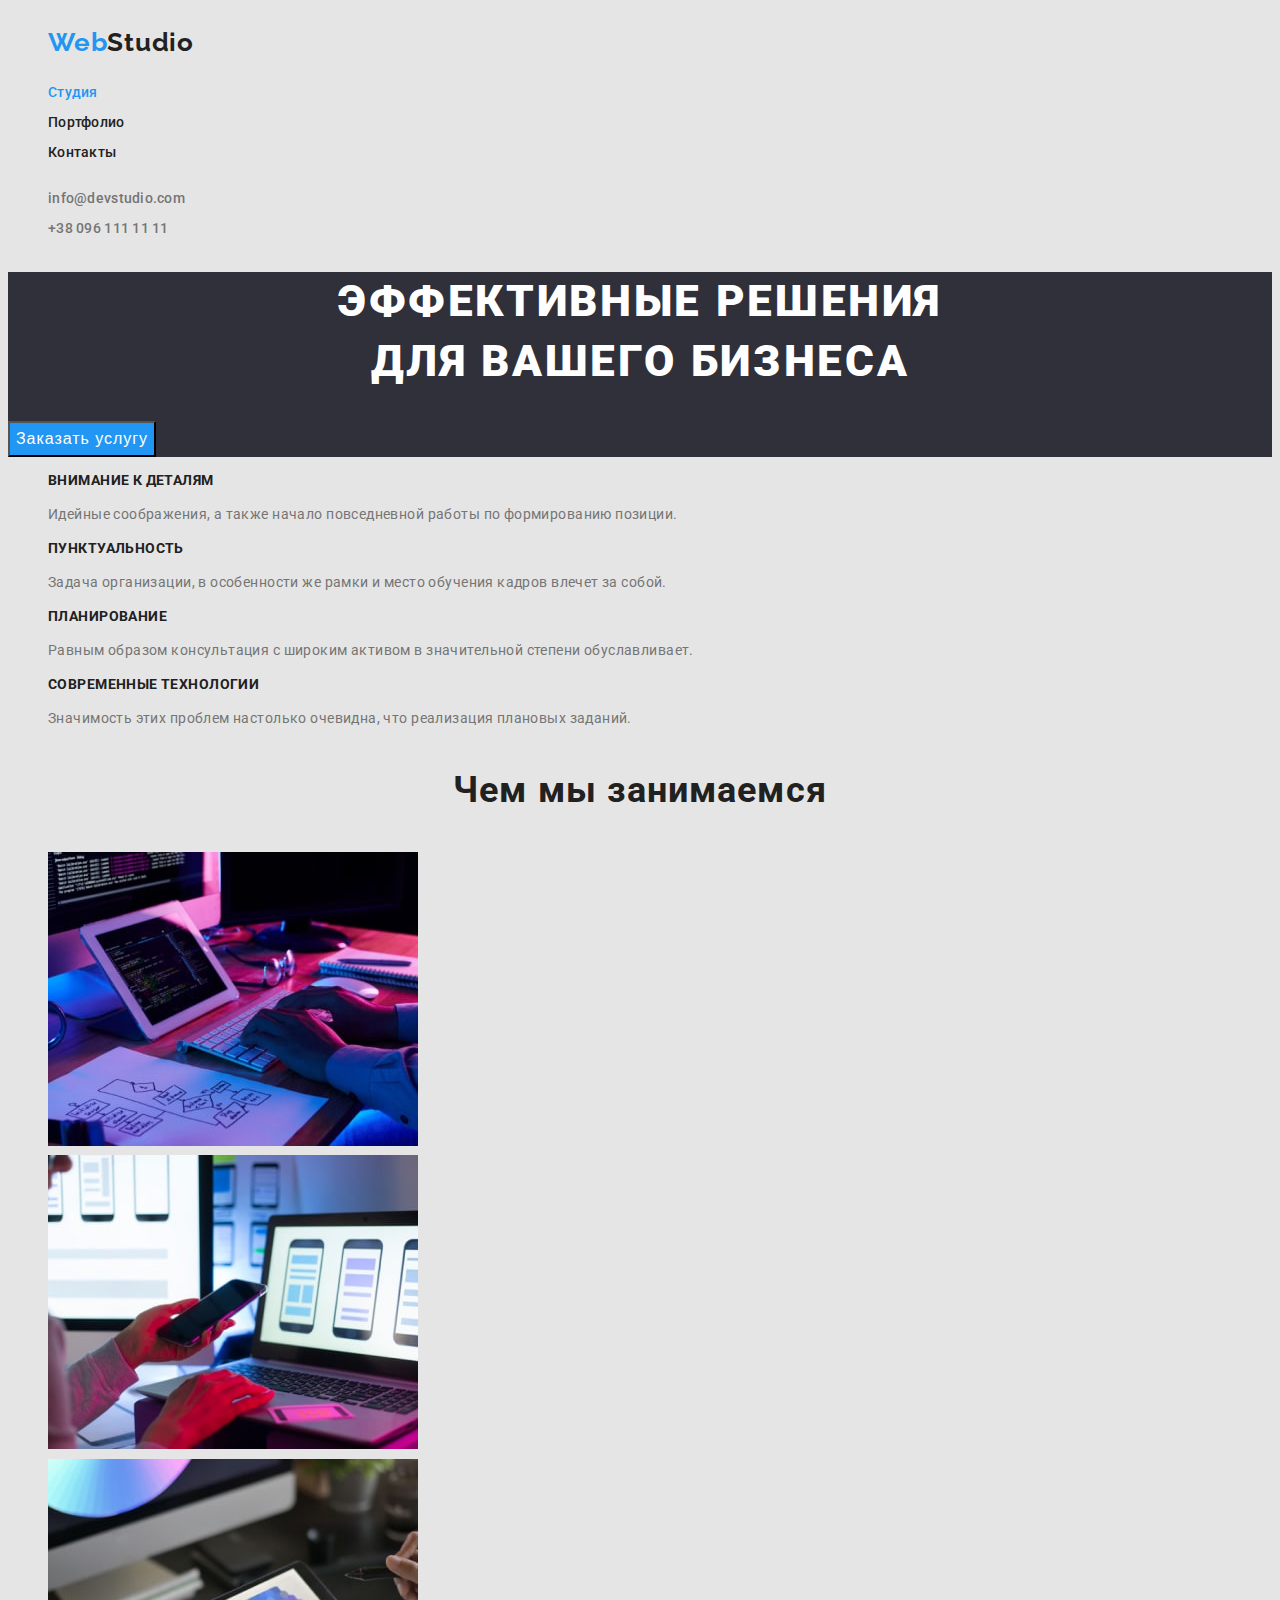
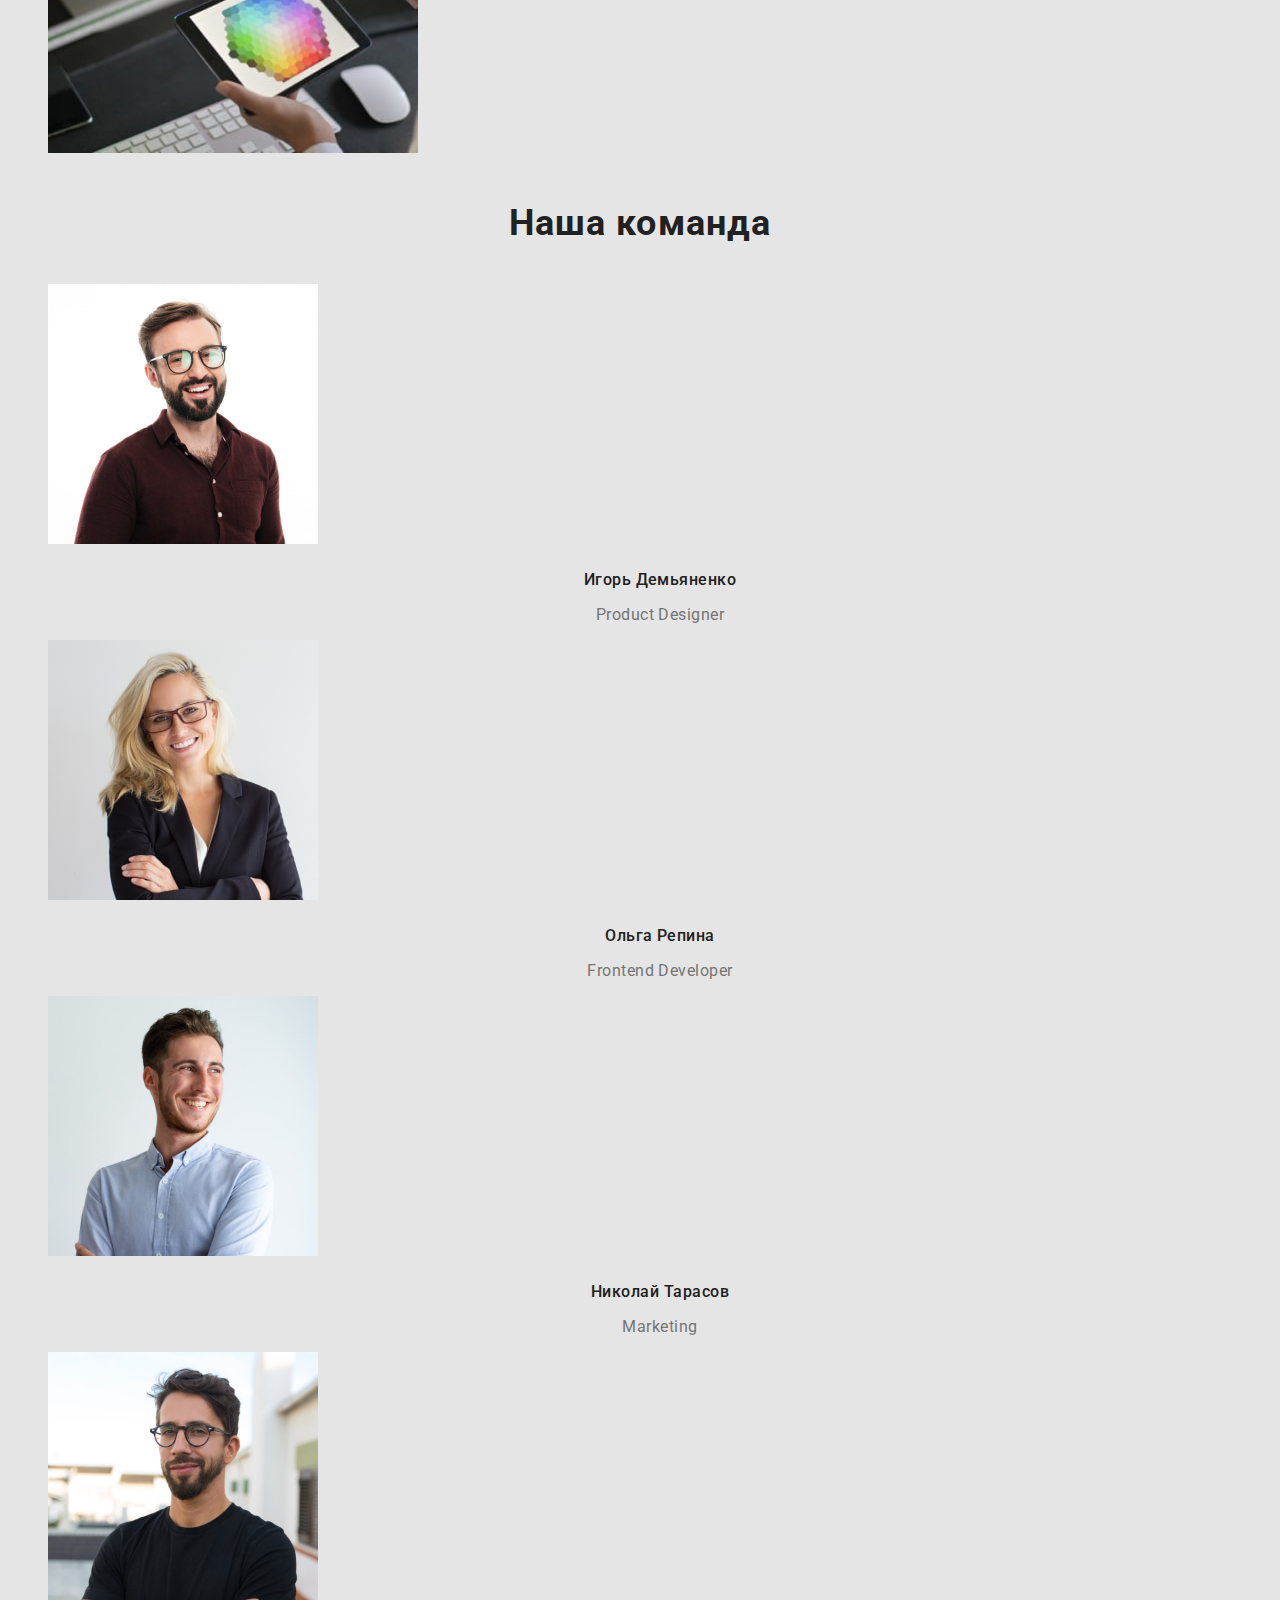
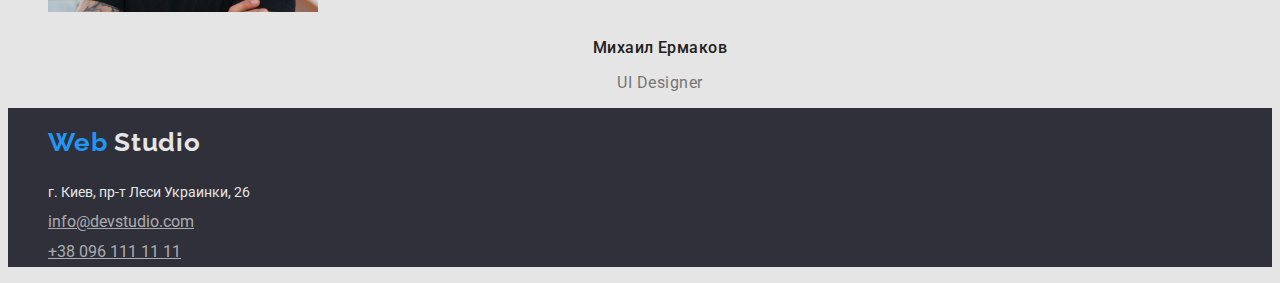
==== index.html @ e4aa6d8c "+ hw-2" ====
<!DOCTYPE html>
<html lang="ru">

<head>
    <meta charset="UTF-8">
    <meta http-equiv="X-UA-Compatible" content="IE=edge">
    <meta name="viewport" content="width=device-width, initial-scale=1.0">
    <title>Документи</title>
    <link rel="preconnect" href="https://fonts.googleapis.com">
    <link rel="preconnect" href="https://fonts.gstatic.com" crossorigin>
    <link
        href="https://fonts.googleapis.com/css2?family=Raleway:wght@700&family=Roboto:wght@400;500;700;900&display=swap"
        rel="stylesheet">
    <link rel="stylesheet" href="https://cdnjs.cloudflare.com/ajax/libs/modern-normalize/1.1.0/modern-normalize.min.css"
        integrity="sha512-wpPYUAdjBVSE4KJnH1VR1HeZfpl1ub8YT/NKx4PuQ5NmX2tKuGu6U/JRp5y+Y8XG2tV+wKQpNHVUX03MfMFn9Q=="
        crossorigin="anonymous" referrerpolicy="no-referrer" />
    <link rel="stylesheet" href="css/styles.css">
</head>

<body>
    <header class="header">
        <a href="./index.html" class="header-logo">
            <span class="accent">Web</span>Studio
        </a>
        <nav class="header-nav">
            <ul class="list list-header">
                <li> <a class="link link-header current" href="./index.html">Студия</a></li>
                <li> <a class="link link-header" href="./portfolio.html">Портфолио</a></li>
                <li> <a class="link link-header" href="">Контакты</a></li>
            </ul>
        </nav>
        <ul class="list list-contact">
            <li><a class="link link-contact-header" href="mailto:info@example.com">info@devstudio.com</a></li>
            <li><a class="link link-contact-header" href="tel:+380991111111">+38 096 111 11 11</a></li>
        </ul>
    </header>

    <main>
        <!--решения-->
        <section class="hero">

            <h1 class="title-hero">Эффективные решения <br>для вашего бизнеса</h1>
            <button class="title-btn" type="button">Заказать услугу</button>



        </section>

        <!--інфо-->
        <section class="info">
            <ul class="list list-info">
                <li>
                    <h3 class="title-info">Внимание к деталям</h3>
                    <p class="text-info"> Идейные соображения, а также начало повседневной работы по формированию
                        позиции.</p>
                </li>
                <li>
                    <h3 class="title-info">Пунктуальность</h3>
                    <p class="text-info">Задача организации, в особенности же рамки и место обучения кадров влечет за
                        собой.</p>
                </li>
                <li>
                    <h3 class="title-info">Планирование</h3>
                    <p class="text-info">Равным образом консультация с широким активом в значительной степени
                        обуславливает.</p>
                </li>
                <li>
                    <h3 class="title-info">Современные технологии</h3>
                    <p class="text-info">Значимость этих проблем настолько очевидна, что реализация плановых заданий.
                    </p>
                </li>
            </ul>
        </section>
        <!--чим займаються-->
        <section class="work">
            <h2 class="title-work">Чем мы занимаемся</h2>
            <ul class="list list-work">
                <li>
                    <img src="./images/1-min.jpg" alt="номер 1" width="370">
                </li>


                <li>
                    <img src="./images/2-min.jpg" alt="номер 2" width="370">
                </li>


                <li>
                    <img src="./images/3-min.jpg " alt="номер 3" width="370">
                </li>
            </ul>
        </section>
        <!--команда-->
        <section class="team">
            <h2 class="title-team">Наша команда</h2>
            <ul class="list list-team">
                <li>
                    <img src="./images/Igor-min.jpg" alt="Игорь" width="270">
                    <h3 class="title-pre-team">Игорь Демьяненко</h3>
                    <p class="text-team">Product Designer</p>
                </li>
                <li>
                    <img src="./images/Ola-min.jpg" alt="Ольга" width="270">
                    <h3 class="title-pre-team">Ольга Репина</h3>
                    <p class="text-team">Frontend Developer</p>
                </li>
                <li>
                    <img src="./images/Nikolay-min.jpg" alt="Николай" width="270">
                    <h3 class="title-pre-team">Николай Тарасов</h3>
                    <p class="text-team">Marketing</p>
                </li>
                <li>
                    <img src="./images/Myhaylo-min.jpg" alt="Михаил" width="270">
                    <h3 class="title-pre-team">Михаил Ермаков</h3>
                    <p class="text-team">UI Designer</p>
                </li>
            </ul>

        </section>
    </main>
    <footer class="footer">
        <a href="./index.html" class="header-logo">
            <span class="accent-text">Web</span>
            <span class="accent-footer">Studio</span>
        </a>
        <address>
            <ul class="list list-address">
                <li><a class="link-address" href="https://goo.gl/maps/5wdSebTPjXSbWdhW7">г. Киев, пр-т Леси Украинки,
                        26</a>
                </li>
                <li><a class="link link-contact" href="mailto:info@example.com">info@devstudio.com</a></li>
                <li><a class="link link-contact" href="tel:+380991111111">+38 096 111 11 11</a></li>
            </ul>
        </address>

    </footer>


</body>

</html>
---- css/styles.css ----
:root {
  --primary-text-color: #757575;
  --title-text-color: #212121;
  --accent-text-color: #2196f3;
  --primary-fon-color: #e5e5e5;
}
body {
  background-color: var(--primary-fon-color);
  color: var(--primary-text-color);

  font-family: Roboto, sans-serif;
  font-size: 16px;
  line-height: 1.87em;
}

/*------------HEADER------------------*/
.visually-hidden {
  position: absolute;
  clip: rect(0 0 0 0);
  width: 1px;
  height: 1px;
  margin: -1px;
  border: 0;
  padding: 0;
  overflow: hidden;
}

.header-logo {
  color: var(--title-text-color);
  font-family: Raleway;
  font-weight: 700;
  font-size: 26px;
  line-height: 1.15;
  letter-spacing: 0.03em;
  text-decoration: none;
}
.accent {
  color: var(--accent-text-color);
}
.link-header {
  color: var(--title-text-color);
  font-weight: 500;
  font-size: 14px;
  line-height: 1.14;
  letter-spacing: 0.02em;
  text-decoration: none;
}
.current{
  color: var(--accent-text-color);
}
.link-header:hover,
:focus {
  color: #2196f3;
}
.link-contact-header {
    color: rgba(117, 117, 117, 1);
    font-weight: 500;
    font-size: 14px;
    line-height: 1.14;
    letter-spacing: 0.02em;
    text-decoration: none;
  }
.link-contact-header:hover,
:focus {
  color: #2196f3;
  text-decoration: none;
}
.link {
  list-style: none;
}
.list {
  list-style: none;
}
/*------------main-------------*/
.btn {
  font-weight: 500;
  font-size: 16px;
  line-height: 1.6;
  cursor: pointer;
  text-align: center;
  letter-spacing: 0.03em;
}
.btn:hover,
:focus {
  color: var(--accent-text-color);
}

.title-foto {
  color: var(--title-text-color);
  font-weight: 700;
  font-size: 18px;
  line-height: 2;
}
/*---------------------FOOTER----------------------*/
.accent-text {
  color: var(--accent-text-color);
  font-family: Raleway;
  font-weight: 700;
  font-size: 26px;
  line-height: 1.15;
  text-decoration: none;
}
.header-logo {
  display: inline-block;
  margin-top: 20px;
  margin-left: 40px;
}
.accent-footer {
  color: var(--primary-fon-color);
}
.link-address {
  color:var(--primary-fon-color);
  font-family: Roboto, sans-serif;
  font-weight: 400;
  font-size: 14px;
  line-height: 1.71;
  font-style: normal;
  text-decoration: none;
}
.link-contact {
  font-family: Roboto, sans-serif;
  font-style: normal;
  color:  rgba(255, 255, 255, 0.6);
}
.footer {
  background-color: rgba(47, 48, 58, 1);
;
}

/*------------------HERO----------------*/
.hero {
  background: #2f303a;
}
.title-hero {
  color: #ffffff;
  font-weight: 900;
  font-size: 44px;
  line-height: 1.36;
  text-align: center;
  letter-spacing: 0.06em;
  text-transform: uppercase;
}
.title-btn {
  background-color: var(--accent-text-color);
  color: #ffffff;
  font-size: 16px;
  line-height: 1.87;
  align-items: center;
  text-align: center;
  letter-spacing: 0.06em;
  
}
/*---------------INFO----------------*/
.title-info {
  font-weight: bold;
  font-size: 14px;
  line-height: 1.14;
  letter-spacing: 0.03em;
  text-transform: uppercase;
  color: #212121;
}
.text-info {
  font-style: normal;
  font-weight: normal;
  font-size: 14px;
  line-height: 1.71;
  letter-spacing: 0.03em;
}
/*----------WORK----------------*/
.title-work {
  font-style: normal;
  font-weight: bold;
  font-size: 36px;
  line-height: 1.7;
  text-align: center;
  letter-spacing: 0.03em;
  color: #212121;
}
/*------------------TEAM-------------*/
.title-team {
  font-style: normal;
  font-weight: bold;
  font-size: 36px;
  line-height: 1.7;
  text-align: center;
  letter-spacing: 0.03em;
  color: #212121;
}
.title-pre-team {
  font-style: normal;
  font-weight: 500;
  font-size: 16px;
  line-height: 1.19;
  text-align: center;
  letter-spacing: 0.03em;
  color: #212121;
}
.text-team {
  font-style: normal;
  font-weight: normal;
  font-size: 16px;
  line-height: 1.19;
  text-align: center;
  letter-spacing: 0.03em;
}
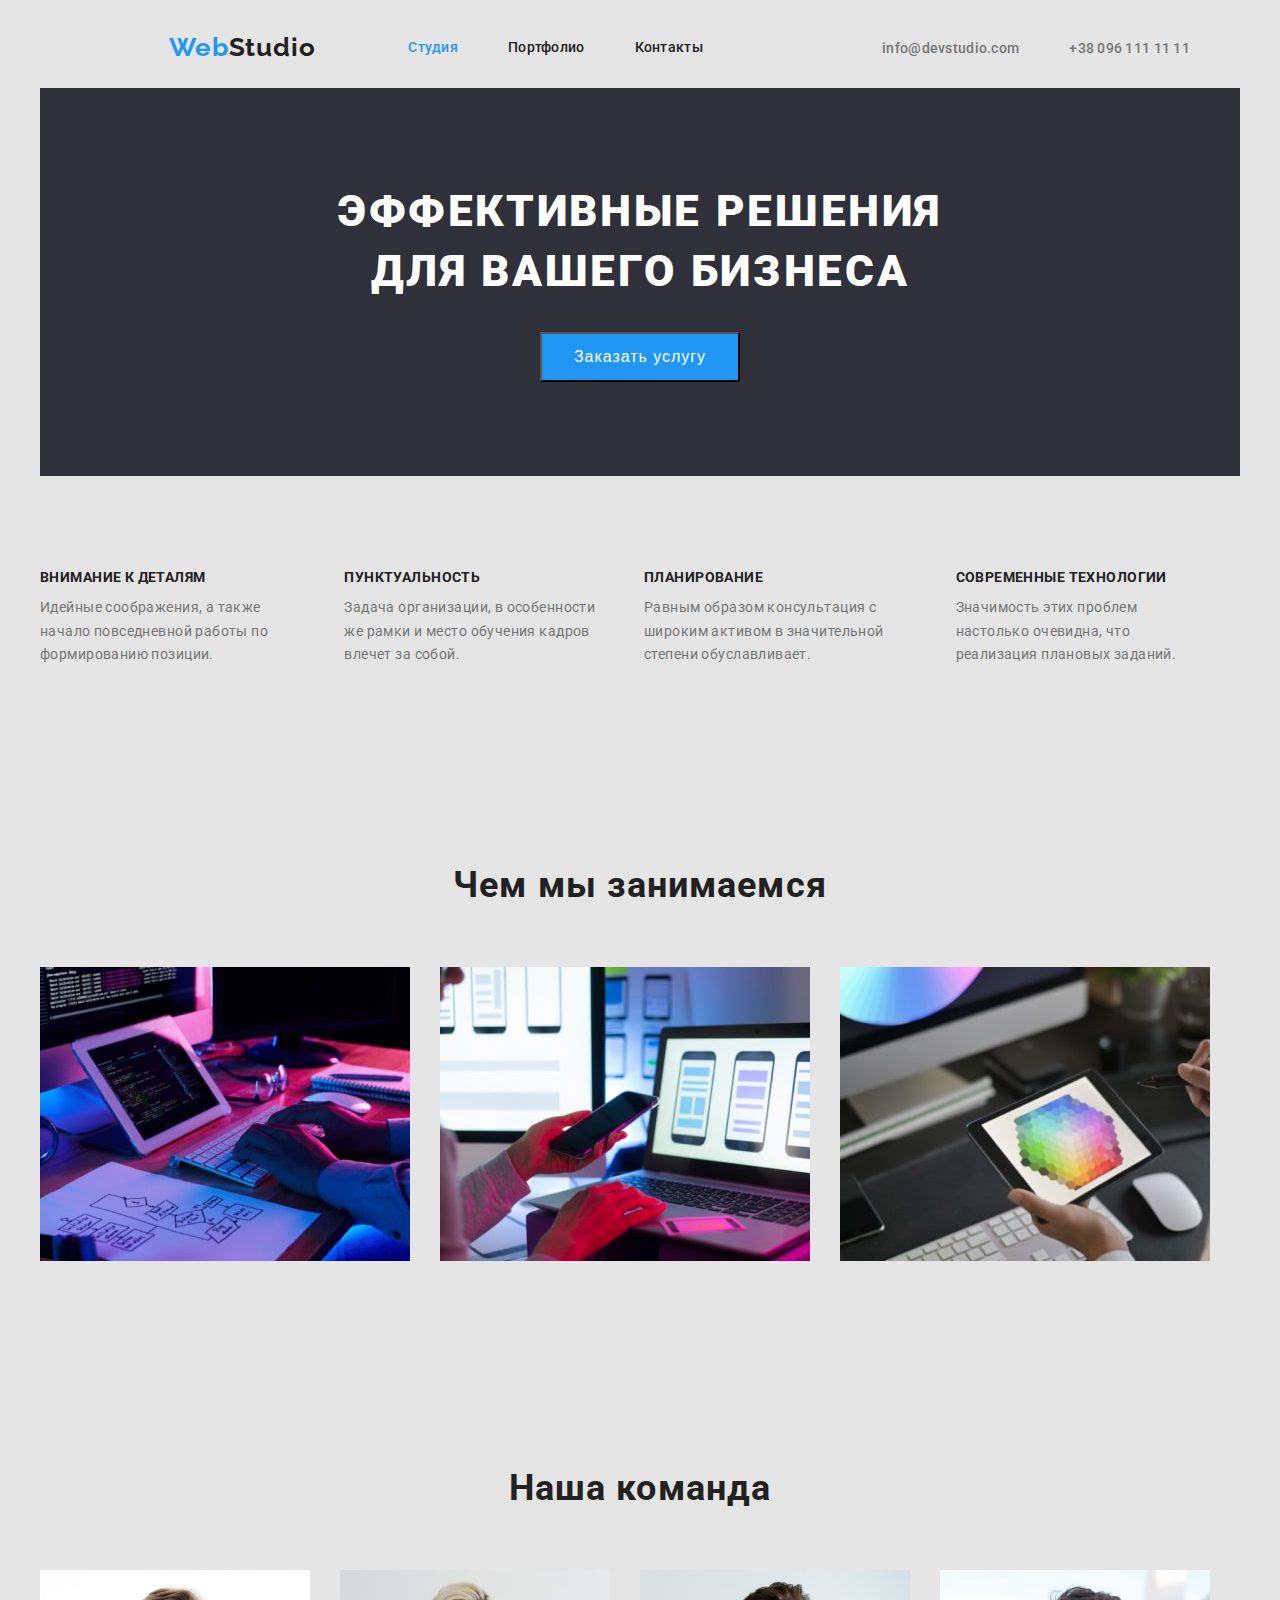
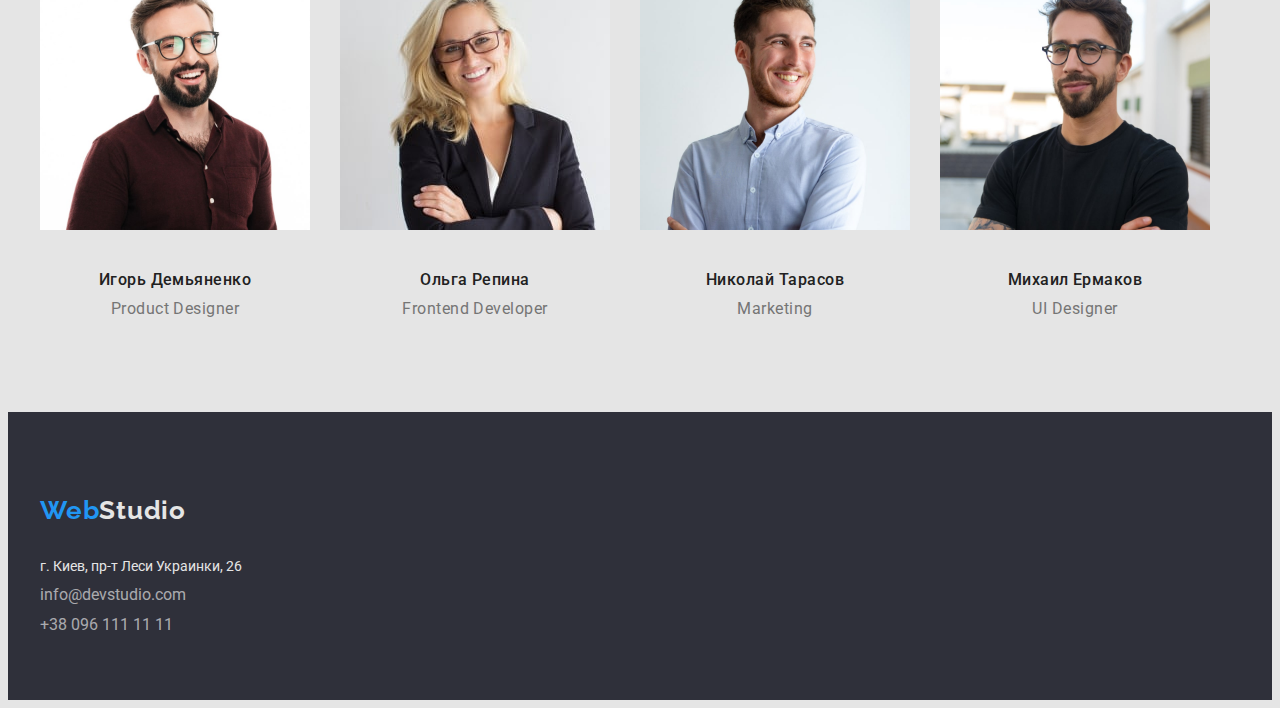
==== commit 2f9876fc: "+index css flex" ====
--- a/index.html
+++ b/index.html
@@ -11,14 +11,14 @@
     <link
         href="https://fonts.googleapis.com/css2?family=Raleway:wght@700&family=Roboto:wght@400;500;700;900&display=swap"
         rel="stylesheet">
-    <link rel="stylesheet" href="https://cdnjs.cloudflare.com/ajax/libs/modern-normalize/1.1.0/modern-normalize.min.css"
-        integrity="sha512-wpPYUAdjBVSE4KJnH1VR1HeZfpl1ub8YT/NKx4PuQ5NmX2tKuGu6U/JRp5y+Y8XG2tV+wKQpNHVUX03MfMFn9Q=="
-        crossorigin="anonymous" referrerpolicy="no-referrer" />
-    <link rel="stylesheet" href="css/styles.css">
+        <link rel="stylesheet" href="https://cdnjs.cloudflare.com/ajax/libs/modern-normalize/1.1.0/modern-normalize.min.css" integrity="sha512-wpPYUAdjBVSE4KJnH1VR1HeZfpl1ub8YT/NKx4PuQ5NmX2tKuGu6U/JRp5y+Y8XG2tV+wKQpNHVUX03MfMFn9Q==" crossorigin="anonymous" referrerpolicy="no-referrer" />
+    <link rel="stylesheet" href="./css/styles.css">
 </head>
 
 <body>
+    
     <header class="header">
+        <div class="container nav-header">
         <a href="./index.html" class="header-logo">
             <span class="accent">Web</span>Studio
         </a>
@@ -33,10 +33,13 @@
             <li><a class="link link-contact-header" href="mailto:info@example.com">info@devstudio.com</a></li>
             <li><a class="link link-contact-header" href="tel:+380991111111">+38 096 111 11 11</a></li>
         </ul>
+    </div>
     </header>
 
-    <main>
+    <main> 
         <!--решения-->
+        <div class="container hero-container">
+        
         <section class="hero">
 
             <h1 class="title-hero">Эффективные решения <br>для вашего бизнеса</h1>
@@ -45,71 +48,77 @@
 
 
         </section>
+</div>
+        <!--інфо-->
+        <div class="container container-info">
+        <section class="info">
 
-        <!--інфо-->
-        <section class="info">
             <ul class="list list-info">
-                <li>
+                <li class="item-info">
                     <h3 class="title-info">Внимание к деталям</h3>
                     <p class="text-info"> Идейные соображения, а также начало повседневной работы по формированию
                         позиции.</p>
                 </li>
-                <li>
+                <li class="item-info">
                     <h3 class="title-info">Пунктуальность</h3>
                     <p class="text-info">Задача организации, в особенности же рамки и место обучения кадров влечет за
                         собой.</p>
                 </li>
-                <li>
+                <li class="item-info">
                     <h3 class="title-info">Планирование</h3>
                     <p class="text-info">Равным образом консультация с широким активом в значительной степени
                         обуславливает.</p>
                 </li>
-                <li>
+                <li class="item-info">
                     <h3 class="title-info">Современные технологии</h3>
                     <p class="text-info">Значимость этих проблем настолько очевидна, что реализация плановых заданий.
                     </p>
                 </li>
             </ul>
         </section>
+    </div>
         <!--чим займаються-->
+        <div class="container container-work">
         <section class="work">
             <h2 class="title-work">Чем мы занимаемся</h2>
             <ul class="list list-work">
-                <li>
+                <li class="item-work">
                     <img src="./images/1-min.jpg" alt="номер 1" width="370">
                 </li>
 
 
-                <li>
+                <li class="item-work">
                     <img src="./images/2-min.jpg" alt="номер 2" width="370">
                 </li>
 
 
-                <li>
+                <li class="item-work">
                     <img src="./images/3-min.jpg " alt="номер 3" width="370">
                 </li>
             </ul>
         </section>
-        <!--команда-->
+    </div>
+    <!--команда-->
+        <div class="container container-team">
         <section class="team">
             <h2 class="title-team">Наша команда</h2>
             <ul class="list list-team">
-                <li>
+                <li class="item-team">
                     <img src="./images/Igor-min.jpg" alt="Игорь" width="270">
                     <h3 class="title-pre-team">Игорь Демьяненко</h3>
                     <p class="text-team">Product Designer</p>
                 </li>
-                <li>
+                <li class="item-team">
                     <img src="./images/Ola-min.jpg" alt="Ольга" width="270">
                     <h3 class="title-pre-team">Ольга Репина</h3>
                     <p class="text-team">Frontend Developer</p>
                 </li>
-                <li>
+                <li class="item-team">
                     <img src="./images/Nikolay-min.jpg" alt="Николай" width="270">
                     <h3 class="title-pre-team">Николай Тарасов</h3>
                     <p class="text-team">Marketing</p>
                 </li>
-                <li>
+                <li class="item-team">
                     <img src="./images/Myhaylo-min.jpg" alt="Михаил" width="270">
                     <h3 class="title-pre-team">Михаил Ермаков</h3>
                     <p class="text-team">UI Designer</p>
@@ -117,22 +126,23 @@
             </ul>
 
         </section>
+    </div>
+    
     </main>
     <footer class="footer">
+        <div class="container footer-container">
         <a href="./index.html" class="header-logo">
-            <span class="accent-text">Web</span>
-            <span class="accent-footer">Studio</span>
+            <span class="accent-text">Web</span><span class="accent-footer">Studio</span>
         </a>
         <address>
             <ul class="list list-address">
                 <li><a class="link-address" href="https://goo.gl/maps/5wdSebTPjXSbWdhW7">г. Киев, пр-т Леси Украинки,
-                        26</a>
-                </li>
+                        26</a> </li>
                 <li><a class="link link-contact" href="mailto:info@example.com">info@devstudio.com</a></li>
                 <li><a class="link link-contact" href="tel:+380991111111">+38 096 111 11 11</a></li>
             </ul>
         </address>
-
+</div>
     </footer>
 
 
--- a/css/styles.css
+++ b/css/styles.css
@@ -12,7 +12,28 @@
   font-size: 16px;
   line-height: 1.87em;
 }
-
+p,
+h1,
+h2,
+h3,
+h4,
+h5,
+h6{
+  margin:0;
+}
+ul{
+  margin: 0;
+  padding: 0;
+}
+button{
+  cursor: pointer;
+}
+.container {
+  margin-left: auto;
+  margin-right: auto;
+  width: 1200px;
+
+}
 /*------------HEADER------------------*/
 .visually-hidden {
   position: absolute;
@@ -24,7 +45,6 @@
   padding: 0;
   overflow: hidden;
 }
-
 .header-logo {
   color: var(--title-text-color);
   font-family: Raleway;
@@ -33,24 +53,46 @@
   line-height: 1.15;
   letter-spacing: 0.03em;
   text-decoration: none;
+  display: block;
+
+  margin-top: 24px;
+  margin-bottom: 25px;
+  margin-left: auto;
+  
+
 }
 .accent {
   color: var(--accent-text-color);
 }
+.list-header{
+  display:flex;
+  margin-left:  93px;;
+}
+.list-header .link-header:not(last-child){
+    margin-right: 50px;
+}
+
+
 .link-header {
+  display:block;
+  padding-top: 32px; ;
+  padding-bottom: 32px;
+
   color: var(--title-text-color);
   font-weight: 500;
   font-size: 14px;
   line-height: 1.14;
   letter-spacing: 0.02em;
   text-decoration: none;
-}
-.current{
-  color: var(--accent-text-color);
-}
+  
+}
+
 .link-header:hover,
 :focus {
   color: #2196f3;
+}
+.current{
+  color: var(--accent-text-color);
 }
 .link-contact-header {
     color: rgba(117, 117, 117, 1);
@@ -65,8 +107,20 @@
   color: #2196f3;
   text-decoration: none;
 }
+.nav-header{
+  display:flex;
+  align-items: center;
+}
+.list-contact{
+  display:flex;
+  margin-left: auto;
+}
+.link-contact-header:not(last-child){
+  margin-right: 50px;
+}
 .link {
   list-style: none;
+  text-decoration: none;
 }
 .list {
   list-style: none;
@@ -92,6 +146,12 @@
   line-height: 2;
 }
 /*---------------------FOOTER----------------------*/
+
+.footer-container
+{
+  padding-top: 60px;
+  padding-bottom: 60px;
+}
 .accent-text {
   color: var(--accent-text-color);
   font-family: Raleway;
@@ -100,11 +160,7 @@
   line-height: 1.15;
   text-decoration: none;
 }
-.header-logo {
-  display: inline-block;
-  margin-top: 20px;
-  margin-left: 40px;
-}
+
 .accent-footer {
   color: var(--primary-fon-color);
 }
@@ -128,13 +184,21 @@
 }
 
 /*------------------HERO----------------*/
-.hero {
-  background: #2f303a;
+
+.hero-container{
+  padding-top: 94px;
+  padding-bottom: 94px;
+  background-color: #2F303A
+}
+.title-hero {
+  display: block;
+  margin-top:auto;
+  
 }
 .title-hero {
   color: #ffffff;
-  font-weight: 900;
-  font-size: 44px;
+font-weight: 900;
+font-size: 44px;
   line-height: 1.36;
   text-align: center;
   letter-spacing: 0.06em;
@@ -145,12 +209,33 @@
   color: #ffffff;
   font-size: 16px;
   line-height: 1.87;
-  align-items: center;
-  text-align: center;
   letter-spacing: 0.06em;
   
 }
+.title-btn{
+  display:block;
+  margin: auto;
+  margin-top: 30px;
+  width: 200px;
+  height: 50px;
+  
+
+
+}
 /*---------------INFO----------------*/
+.container-info{
+  padding-top: 94px;
+  padding-bottom: 94px;
+}
+.list-info{
+  display:flex;
+}
+.list-info .item-info:not(last-child) {
+  padding-right: 30px;
+}
+.title-info{
+  padding-bottom: 10px;
+}
 .title-info {
   font-weight: bold;
   font-size: 14px;
@@ -167,6 +252,20 @@
   letter-spacing: 0.03em;
 }
 /*----------WORK----------------*/
+.title-work{
+  margin-bottom: 50px;
+}
+.container-work{
+  padding-top: 94px;
+  padding-bottom: 94px;
+
+}
+.list-work{
+  display: flex;
+}
+.item-work:not(last-child){
+  padding-right: 30px;
+}
 .title-work {
   font-style: normal;
   font-weight: bold;
@@ -177,6 +276,19 @@
   color: #212121;
 }
 /*------------------TEAM-------------*/
+.title-team{
+  margin-bottom:50px;
+}
+.container-team{
+  padding-top: 94px;
+  padding-bottom: 94px;
+}
+.list-team{
+  display: flex;
+}
+.item-team{
+  padding-right: 30px;
+}
 .title-team {
   font-style: normal;
   font-weight: bold;
@@ -194,6 +306,8 @@
   text-align: center;
   letter-spacing: 0.03em;
   color: #212121;
+
+  margin-top: 30px;
 }
 .text-team {
   font-style: normal;
@@ -202,4 +316,6 @@
   line-height: 1.19;
   text-align: center;
   letter-spacing: 0.03em;
-}
+
+margin-top: 10px;
+}
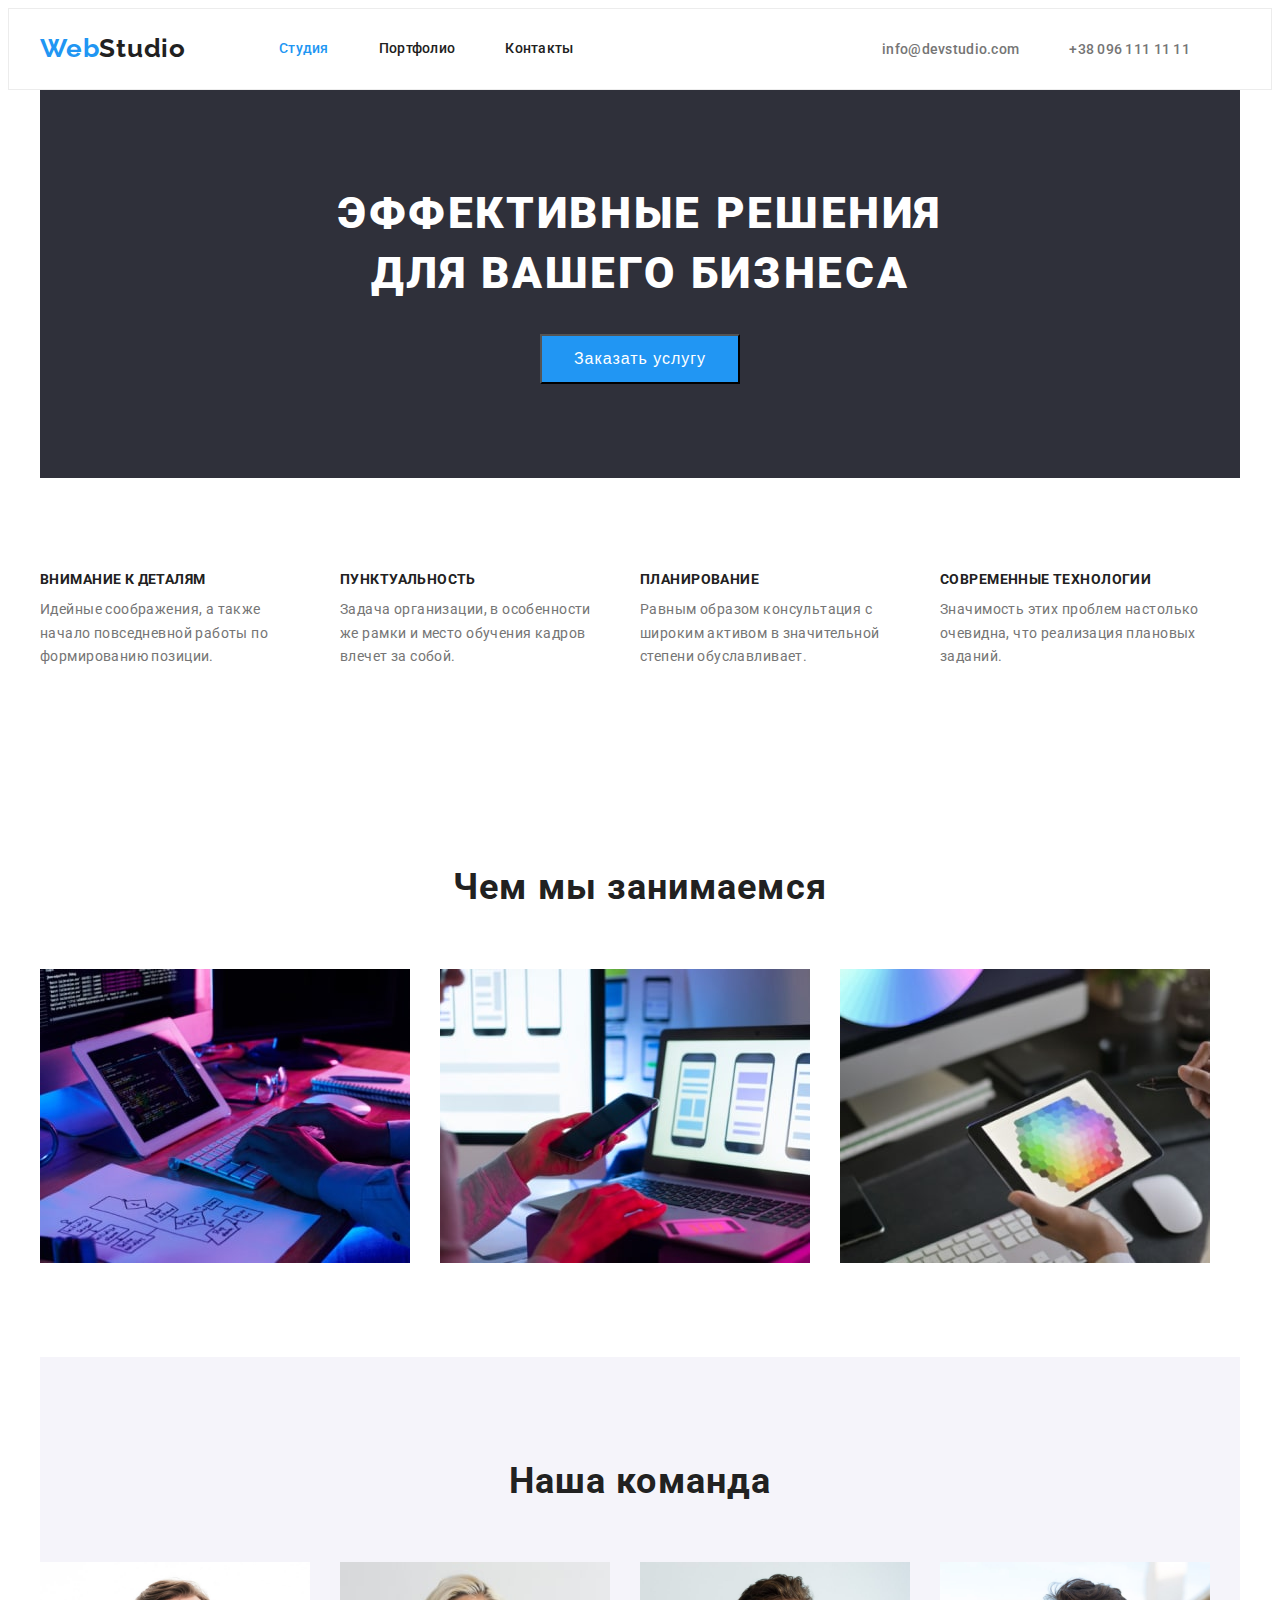
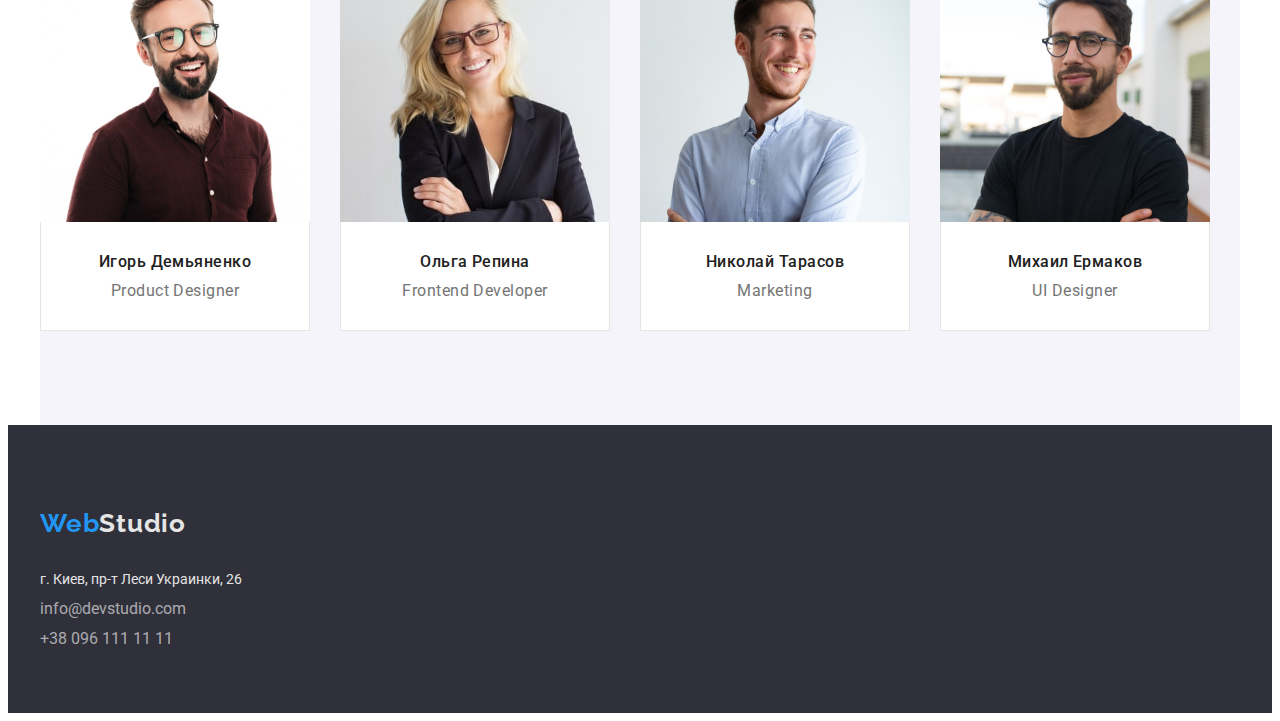
==== commit ab695406: "+main portfolio" ====
--- a/index.html
+++ b/index.html
@@ -11,138 +11,143 @@
     <link
         href="https://fonts.googleapis.com/css2?family=Raleway:wght@700&family=Roboto:wght@400;500;700;900&display=swap"
         rel="stylesheet">
-        <link rel="stylesheet" href="https://cdnjs.cloudflare.com/ajax/libs/modern-normalize/1.1.0/modern-normalize.min.css" integrity="sha512-wpPYUAdjBVSE4KJnH1VR1HeZfpl1ub8YT/NKx4PuQ5NmX2tKuGu6U/JRp5y+Y8XG2tV+wKQpNHVUX03MfMFn9Q==" crossorigin="anonymous" referrerpolicy="no-referrer" />
+    <link rel="stylesheet" href="https://cdnjs.cloudflare.com/ajax/libs/modern-normalize/1.1.0/modern-normalize.min.css"
+        integrity="sha512-wpPYUAdjBVSE4KJnH1VR1HeZfpl1ub8YT/NKx4PuQ5NmX2tKuGu6U/JRp5y+Y8XG2tV+wKQpNHVUX03MfMFn9Q=="
+        crossorigin="anonymous" referrerpolicy="no-referrer" />
     <link rel="stylesheet" href="./css/styles.css">
 </head>
 
 <body>
-    
+
     <header class="header">
         <div class="container nav-header">
-        <a href="./index.html" class="header-logo">
-            <span class="accent">Web</span>Studio
-        </a>
-        <nav class="header-nav">
-            <ul class="list list-header">
-                <li> <a class="link link-header current" href="./index.html">Студия</a></li>
-                <li> <a class="link link-header" href="./portfolio.html">Портфолио</a></li>
-                <li> <a class="link link-header" href="">Контакты</a></li>
+            <a href="./index.html" class="header-logo">
+                <span class="accent">Web</span>Studio
+            </a>
+            <nav class="header-nav">
+                <ul class="list list-header">
+                    <li> <a class="link link-header current" href="./index.html">Студия</a></li>
+                    <li> <a class="link link-header" href="./portfolio.html">Портфолио</a></li>
+                    <li> <a class="link link-header" href="">Контакты</a></li>
+                </ul>
+            </nav>
+            <ul class="list list-contact">
+                <li><a class="link link-contact-header" href="mailto:info@example.com">info@devstudio.com</a></li>
+                <li><a class="link link-contact-header" href="tel:+380991111111">+38 096 111 11 11</a></li>
             </ul>
-        </nav>
-        <ul class="list list-contact">
-            <li><a class="link link-contact-header" href="mailto:info@example.com">info@devstudio.com</a></li>
-            <li><a class="link link-contact-header" href="tel:+380991111111">+38 096 111 11 11</a></li>
-        </ul>
-    </div>
+        </div>
     </header>
 
-    <main> 
+    <main>
         <!--решения-->
         <div class="container hero-container">
-        
-        <section class="hero">
 
-            <h1 class="title-hero">Эффективные решения <br>для вашего бизнеса</h1>
-            <button class="title-btn" type="button">Заказать услугу</button>
+            <section class="hero">
+
+                <h1 class="title-hero">Эффективные решения <br>для вашего бизнеса</h1>
+                <button class="title-btn" type="button">Заказать услугу</button>
 
 
 
-        </section>
-</div>
+            </section>
+        </div>
         <!--інфо-->
         <div class="container container-info">
-        <section class="info">
+            <section class="info">
 
-            <ul class="list list-info">
-                <li class="item-info">
-                    <h3 class="title-info">Внимание к деталям</h3>
-                    <p class="text-info"> Идейные соображения, а также начало повседневной работы по формированию
-                        позиции.</p>
-                </li>
-                <li class="item-info">
-                    <h3 class="title-info">Пунктуальность</h3>
-                    <p class="text-info">Задача организации, в особенности же рамки и место обучения кадров влечет за
-                        собой.</p>
-                </li>
-                <li class="item-info">
-                    <h3 class="title-info">Планирование</h3>
-                    <p class="text-info">Равным образом консультация с широким активом в значительной степени
-                        обуславливает.</p>
-                </li>
-                <li class="item-info">
-                    <h3 class="title-info">Современные технологии</h3>
-                    <p class="text-info">Значимость этих проблем настолько очевидна, что реализация плановых заданий.
-                    </p>
-                </li>
-            </ul>
-        </section>
-    </div>
+                <ul class="list list-info">
+                    <li class="item-info">
+                        <h3 class="title-info">Внимание к деталям</h3>
+                        <p class="text-info"> Идейные соображения, а также начало повседневной работы по формированию
+                            позиции.</p>
+                    </li>
+                    <li class="item-info">
+                        <h3 class="title-info">Пунктуальность</h3>
+                        <p class="text-info">Задача организации, в особенности же рамки и место обучения кадров влечет
+                            за
+                            собой.</p>
+                    </li>
+                    <li class="item-info">
+                        <h3 class="title-info">Планирование</h3>
+                        <p class="text-info">Равным образом консультация с широким активом в значительной степени
+                            обуславливает.</p>
+                    </li>
+                    <li class="item-info">
+                        <h3 class="title-info">Современные технологии</h3>
+                        <p class="text-info">Значимость этих проблем настолько очевидна, что реализация плановых
+                            заданий.
+                        </p>
+                    </li>
+                </ul>
+            </section>
+        </div>
         <!--чим займаються-->
         <div class="container container-work">
-        <section class="work">
-            <h2 class="title-work">Чем мы занимаемся</h2>
-            <ul class="list list-work">
-                <li class="item-work">
-                    <img src="./images/1-min.jpg" alt="номер 1" width="370">
-                </li>
+            <section class="work">
+                <h2 class="title-work">Чем мы занимаемся</h2>
+                <ul class="list list-work">
+                    <li class="item-work">
+                        <img class="work-foto" src="./images/1-min.jpg" alt="номер 1" width="370">
+                    </li>
 
 
-                <li class="item-work">
-                    <img src="./images/2-min.jpg" alt="номер 2" width="370">
-                </li>
+                    <li class="item-work">
+                        <img class="work-foto" src="./images/2-min.jpg" alt="номер 2" width="370">
+                    </li>
 
 
-                <li class="item-work">
-                    <img src="./images/3-min.jpg " alt="номер 3" width="370">
-                </li>
-            </ul>
-        </section>
-    </div>
-    <!--команда-->
+                    <li class="item-work">
+                        <img class="work-foto" src="./images/3-min.jpg " alt="номер 3" width="370">
+                    </li>
+                </ul>
+            </section>
+        </div>
+        <!--команда-->
         <div class="container container-team">
-        <section class="team">
-            <h2 class="title-team">Наша команда</h2>
-            <ul class="list list-team">
-                <li class="item-team">
-                    <img src="./images/Igor-min.jpg" alt="Игорь" width="270">
-                    <h3 class="title-pre-team">Игорь Демьяненко</h3>
-                    <p class="text-team">Product Designer</p>
-                </li>
-                <li class="item-team">
-                    <img src="./images/Ola-min.jpg" alt="Ольга" width="270">
-                    <h3 class="title-pre-team">Ольга Репина</h3>
-                    <p class="text-team">Frontend Developer</p>
-                </li>
-                <li class="item-team">
-                    <img src="./images/Nikolay-min.jpg" alt="Николай" width="270">
-                    <h3 class="title-pre-team">Николай Тарасов</h3>
-                    <p class="text-team">Marketing</p>
-                </li>
-                <li class="item-team">
-                    <img src="./images/Myhaylo-min.jpg" alt="Михаил" width="270">
-                    <h3 class="title-pre-team">Михаил Ермаков</h3>
-                    <p class="text-team">UI Designer</p>
-                </li>
-            </ul>
+            <section class="team">
+                <h2 class="title-team">Наша команда</h2>
+                <ul class="list list-team">
+                    <li class="item-team">
+                        <img src="./images/Igor-min.jpg" alt="Игорь" width="270">
+                        <div class="team-border"><h3 class="title-pre-team">Игорь Демьяненко</h3>
+                        <p class="text-team">Product Designer</p></div>
+                    </li>
+                    <li class="item-team">
+                        <img src="./images/Ola-min.jpg" alt="Ольга" width="270">
+                        <div class="team-border"><h3 class="title-pre-team">Ольга Репина</h3>
+                        <p class="text-team">Frontend Developer</p></div>
+                    </li>
+                    <li class="item-team">
+                        <img src="./images/Nikolay-min.jpg" alt="Николай" width="270">
+                        <div class="team-border"><h3 class="title-pre-team">Николай Тарасов</h3>
+                        <p class="text-team">Marketing</p></div>
+                    </li>
+                    <li class="item-team">
+                        <img src="./images/Myhaylo-min.jpg" alt="Михаил" width="270">
+                        <div class="team-border"><h3 class="title-pre-team">Михаил Ермаков</h3>
+                        <p class="text-team">UI Designer</p></div>
+                    </li>
+                </ul>
 
-        </section>
-    </div>
-    
+            </section>
+        </div>
+
     </main>
     <footer class="footer">
         <div class="container footer-container">
-        <a href="./index.html" class="header-logo">
-            <span class="accent-text">Web</span><span class="accent-footer">Studio</span>
-        </a>
-        <address>
-            <ul class="list list-address">
-                <li><a class="link-address" href="https://goo.gl/maps/5wdSebTPjXSbWdhW7">г. Киев, пр-т Леси Украинки,
-                        26</a> </li>
-                <li><a class="link link-contact" href="mailto:info@example.com">info@devstudio.com</a></li>
-                <li><a class="link link-contact" href="tel:+380991111111">+38 096 111 11 11</a></li>
-            </ul>
-        </address>
-</div>
+            <a href="./index.html" class="header-logo">
+                <span class="accent-text">Web</span><span class="accent-footer">Studio</span>
+            </a>
+            <address>
+                <ul class="list list-address">
+                    <li><a class="link-address" href="https://goo.gl/maps/5wdSebTPjXSbWdhW7">г. Киев, пр-т Леси
+                            Украинки,
+                            26</a> </li>
+                    <li><a class="link link-contact" href="mailto:info@example.com">info@devstudio.com</a></li>
+                    <li><a class="link link-contact" href="tel:+380991111111">+38 096 111 11 11</a></li>
+                </ul>
+            </address>
+        </div>
     </footer>
 
 
--- a/css/styles.css
+++ b/css/styles.css
@@ -5,7 +5,7 @@
   --primary-fon-color: #e5e5e5;
 }
 body {
-  background-color: var(--primary-fon-color);
+  background-color:#ffffff;
   color: var(--primary-text-color);
 
   font-family: Roboto, sans-serif;
@@ -33,6 +33,11 @@
   margin-right: auto;
   width: 1200px;
 
+}
+img {
+  display: block;
+  max-width: 100%;
+  height: auto;
 }
 /*------------HEADER------------------*/
 .visually-hidden {
@@ -45,6 +50,7 @@
   padding: 0;
   overflow: hidden;
 }
+
 .header-logo {
   color: var(--title-text-color);
   font-family: Raleway;
@@ -57,7 +63,6 @@
 
   margin-top: 24px;
   margin-bottom: 25px;
-  margin-left: auto;
   
 
 }
@@ -69,9 +74,8 @@
   margin-left:  93px;;
 }
 .list-header .link-header:not(last-child){
-    margin-right: 50px;
-}
-
+  margin-right: 50px;
+}
 
 .link-header {
   display:block;
@@ -111,6 +115,9 @@
   display:flex;
   align-items: center;
 }
+.header{
+  border: 1px solid #ECECEC;
+}
 .list-contact{
   display:flex;
   margin-left: auto;
@@ -126,24 +133,62 @@
   list-style: none;
 }
 /*------------main-------------*/
+.filter-container{
+  padding-top: 94px;
+  padding-bottom: 94px;
+}
+.items-btn{
+  display: block;
+  display: flex;
+  justify-content: center;
+  margin-bottom: 34px;
+}
 .btn {
   font-weight: 500;
   font-size: 16px;
-  line-height: 1.6;
-  cursor: pointer;
-  text-align: center;
-  letter-spacing: 0.03em;
+  line-height: 1.16;
+  letter-spacing: 0.03em;
+
+  min-width:73px;
+  min-height: 38px;
+  margin-right: 8px;
+  border: rgba(117, 117, 117, 1);
 }
 .btn:hover,
 :focus {
-  color: var(--accent-text-color);
-}
-
+  background-color: var(--accent-text-color);
+  color:#ffffff;
+
+}
+.title-border{
+  border: 1px solid var(--primary-fon-color);
+  border-top: none;
+  background-color: white;
+  margin-bottom: 27px;
+  padding-top: 20px;
+  padding-bottom: 20px;
+  padding-left: 24px;
+}
 .title-foto {
   color: var(--title-text-color);
   font-weight: 700;
   font-size: 18px;
   line-height: 2;
+}
+.list-foto{
+  display: flex;
+  flex-wrap: wrap;
+}
+.item-foto{
+  margin-right: 30px;
+  width: 370px;
+}
+.item-foto:nth-child(3n){
+  margin-right: 0;
+}
+.text-foto{
+  margin-top: 4px;
+  margin-bottom: 30px;
 }
 /*---------------------FOOTER----------------------*/
 
@@ -188,7 +233,8 @@
 .hero-container{
   padding-top: 94px;
   padding-bottom: 94px;
-  background-color: #2F303A
+  background-color: #2F303A;
+  max-width: 1600px;
 }
 .title-hero {
   display: block;
@@ -218,10 +264,8 @@
   margin-top: 30px;
   width: 200px;
   height: 50px;
-  
-
-
-}
+}
+
 /*---------------INFO----------------*/
 .container-info{
   padding-top: 94px;
@@ -229,10 +273,16 @@
 }
 .list-info{
   display:flex;
-}
-.list-info .item-info:not(last-child) {
-  padding-right: 30px;
-}
+
+}
+.item-info{
+  margin-right: 30px;
+  width: 270px;
+}
+.item-info:nth-child(4){
+  margin-right: 0px;
+}
+
 .title-info{
   padding-bottom: 10px;
 }
@@ -252,6 +302,11 @@
   letter-spacing: 0.03em;
 }
 /*----------WORK----------------*/
+.work-foto{
+  display: block;
+  height: auto;
+  width: 370px;
+}
 .title-work{
   margin-bottom: 50px;
 }
@@ -263,8 +318,11 @@
 .list-work{
   display: flex;
 }
-.item-work:not(last-child){
-  padding-right: 30px;
+.item-work{
+  margin-right: 30px;
+}
+.item-work:nth-child(3n){
+  margin-right: 0px;
 }
 .title-work {
   font-style: normal;
@@ -282,12 +340,16 @@
 .container-team{
   padding-top: 94px;
   padding-bottom: 94px;
+  background-color:  #F5F4FA;
 }
 .list-team{
   display: flex;
 }
 .item-team{
-  padding-right: 30px;
+  margin-right: 30px;
+}
+.item-team:last-child{
+  margin-right: 0;
 }
 .title-team {
   font-style: normal;
@@ -306,8 +368,14 @@
   text-align: center;
   letter-spacing: 0.03em;
   color: #212121;
-
-  margin-top: 30px;
+  margin: 0px;
+}
+.team-border{
+  border: 1px solid var(--primary-fon-color);
+  border-top: none;
+  background-color: white;
+  padding-top: 30px;
+  padding-bottom: 30px;
 }
 .text-team {
   font-style: normal;
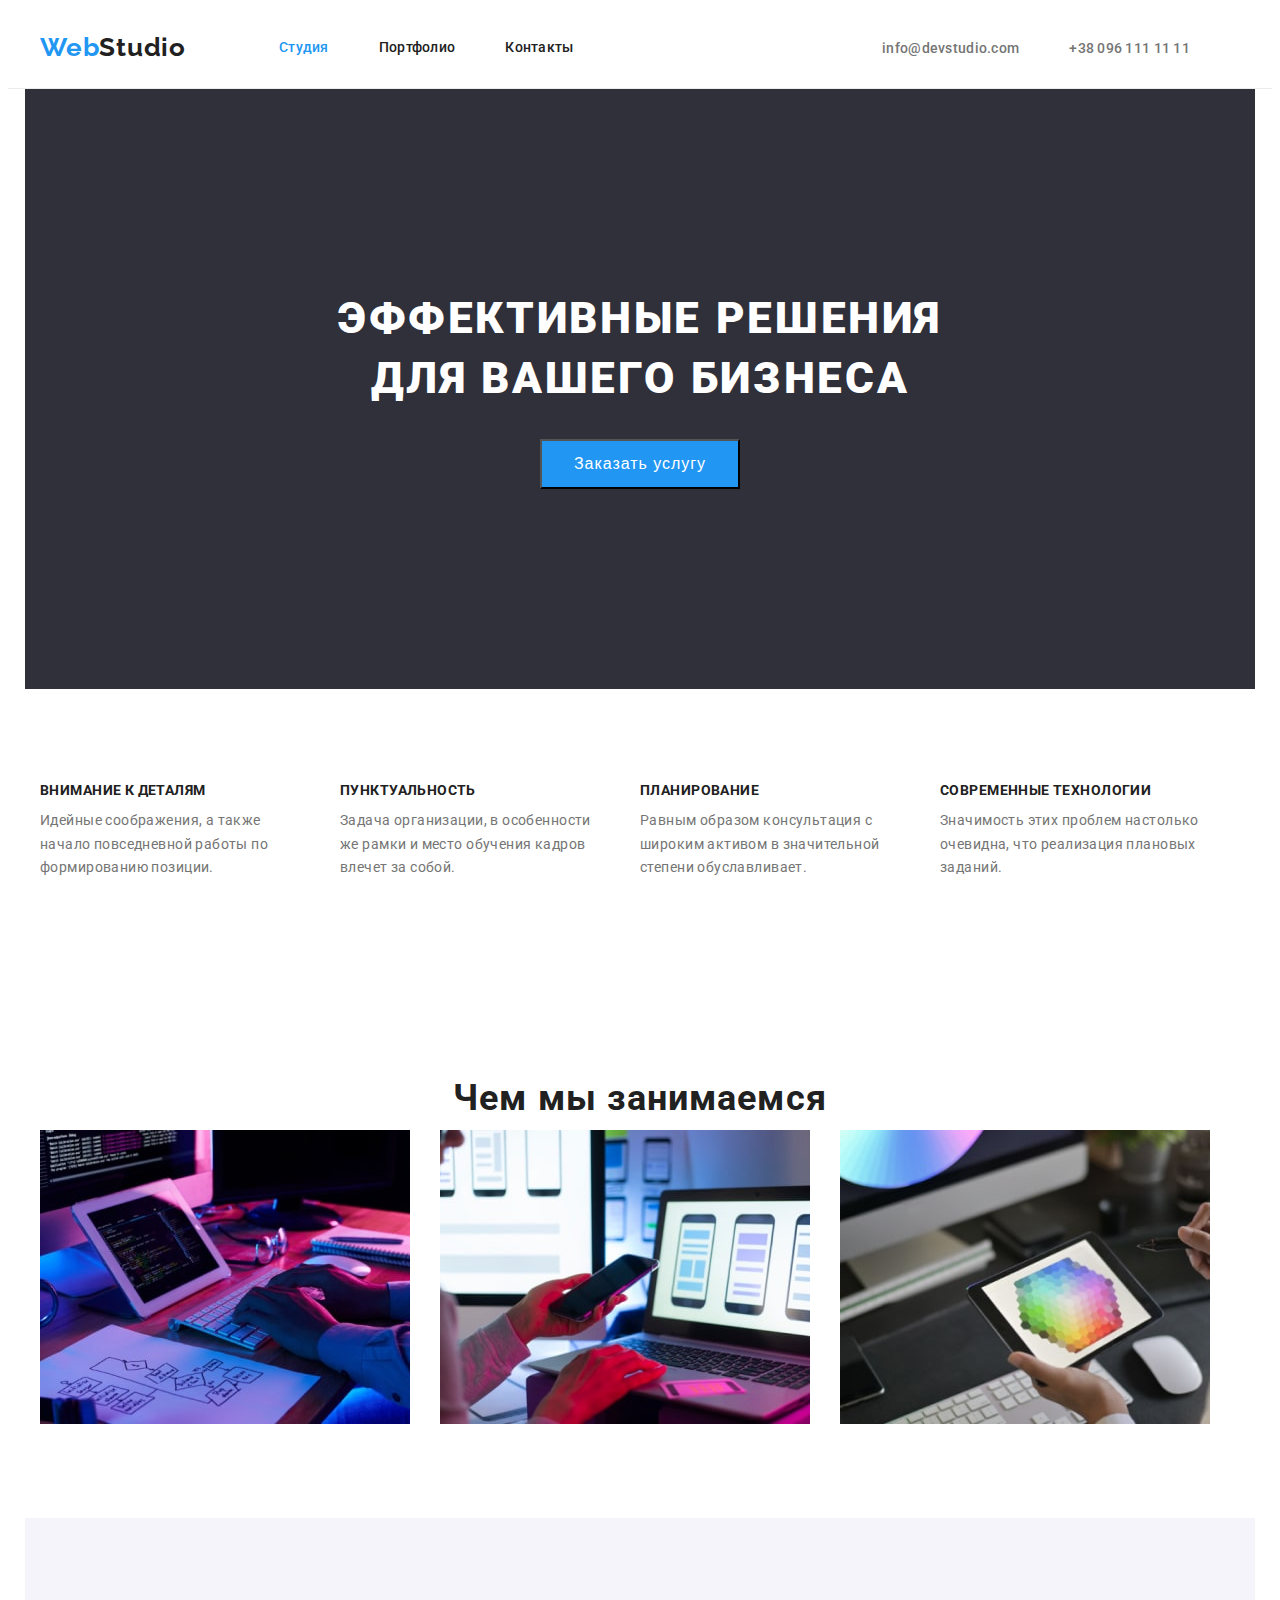
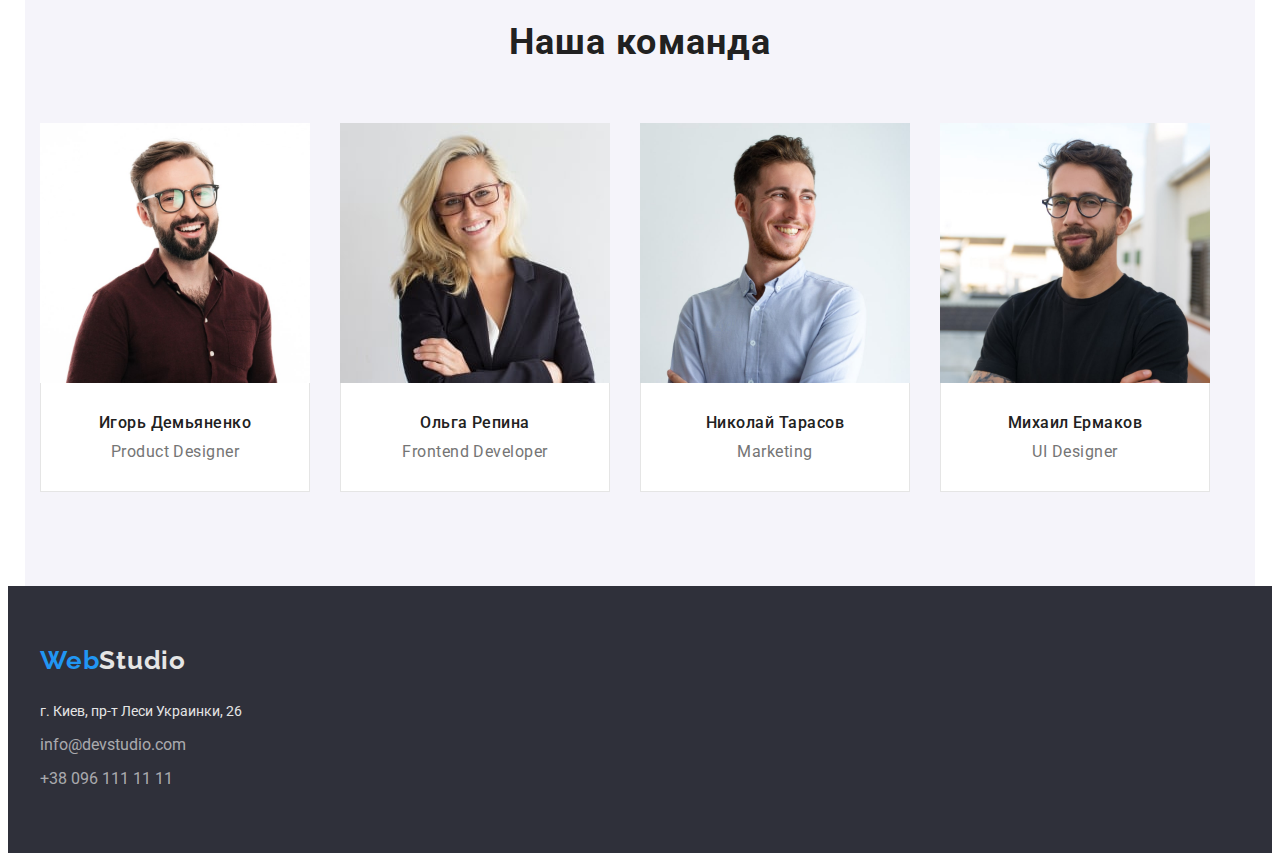
==== commit d23b2293: "+new footer" ====
--- a/index.html
+++ b/index.html
@@ -40,17 +40,17 @@
 
     <main>
         <!--решения-->
-        <div class="container hero-container">
+        
 
             <section class="hero">
-
+            <div class="container hero-container">
                 <h1 class="title-hero">Эффективные решения <br>для вашего бизнеса</h1>
                 <button class="title-btn" type="button">Заказать услугу</button>
 
 
-
+</div>
             </section>
-        </div>
+        
         <!--інфо-->
         <div class="container container-info">
             <section class="info">
@@ -79,11 +79,13 @@
                         </p>
                     </li>
                 </ul>
+            </div>
             </section>
-        </div>
+        
         <!--чим займаються-->
-        <div class="container container-work">
+        
             <section class="work">
+                <div class="container container-work">
                 <h2 class="title-work">Чем мы занимаемся</h2>
                 <ul class="list list-work">
                     <li class="item-work">
@@ -100,11 +102,13 @@
                         <img class="work-foto" src="./images/3-min.jpg " alt="номер 3" width="370">
                     </li>
                 </ul>
+            </div>
             </section>
-        </div>
+        
         <!--команда-->
-        <div class="container container-team">
+        
             <section class="team">
+                <div class="container container-team">
                 <h2 class="title-team">Наша команда</h2>
                 <ul class="list list-team">
                     <li class="item-team">
@@ -128,9 +132,9 @@
                         <p class="text-team">UI Designer</p></div>
                     </li>
                 </ul>
-
+            </div>
             </section>
-        </div>
+        
 
     </main>
     <footer class="footer">
@@ -140,11 +144,11 @@
             </a>
             <address>
                 <ul class="list list-address">
-                    <li><a class="link-address" href="https://goo.gl/maps/5wdSebTPjXSbWdhW7">г. Киев, пр-т Леси
+                    <li class="adress-footer"><a class="link-address" href="https://goo.gl/maps/5wdSebTPjXSbWdhW7">г. Киев, пр-т Леси
                             Украинки,
                             26</a> </li>
-                    <li><a class="link link-contact" href="mailto:info@example.com">info@devstudio.com</a></li>
-                    <li><a class="link link-contact" href="tel:+380991111111">+38 096 111 11 11</a></li>
+                    <li class="contact-footer"><a class="link link-contact" href="mailto:info@example.com">info@devstudio.com</a></li>
+                    <li class="contact-footer"><a class="link link-contact" href="tel:+380991111111">+38 096 111 11 11</a></li>
                 </ul>
             </address>
         </div>
--- a/css/styles.css
+++ b/css/styles.css
@@ -32,6 +32,8 @@
   margin-left: auto;
   margin-right: auto;
   width: 1200px;
+  padding-left: 15px;
+  padding-right: 15px;
 
 }
 img {
@@ -60,9 +62,6 @@
   letter-spacing: 0.03em;
   text-decoration: none;
   display: block;
-
-  margin-top: 24px;
-  margin-bottom: 25px;
   
 
 }
@@ -90,11 +89,11 @@
   text-decoration: none;
   
 }
-
-.link-header:hover,
-:focus {
-  color: #2196f3;
-}
+.link-header:hover,:focus{
+  color: var(--accent-text-color);
+}
+
+
 .current{
   color: var(--accent-text-color);
 }
@@ -108,7 +107,7 @@
   }
 .link-contact-header:hover,
 :focus {
-  color: #2196f3;
+  color:var(--accent-text-color);
   text-decoration: none;
 }
 .nav-header{
@@ -116,13 +115,13 @@
   align-items: center;
 }
 .header{
-  border: 1px solid #ECECEC;
+  border-bottom:  1px solid #ECECEC;
 }
 .list-contact{
   display:flex;
   margin-left: auto;
 }
-.link-contact-header:not(last-child){
+.link-contact-header {
   margin-right: 50px;
 }
 .link {
@@ -192,10 +191,10 @@
 }
 /*---------------------FOOTER----------------------*/
 
-.footer-container
-{
+.footer{
+  background-color:  #2F303A;
+  padding-bottom: 60px;
   padding-top: 60px;
-  padding-bottom: 60px;
 }
 .accent-text {
   color: var(--accent-text-color);
@@ -217,22 +216,26 @@
   line-height: 1.71;
   font-style: normal;
   text-decoration: none;
+  
 }
 .link-contact {
   font-family: Roboto, sans-serif;
   font-style: normal;
   color:  rgba(255, 255, 255, 0.6);
 }
-.footer {
-  background-color: rgba(47, 48, 58, 1);
-;
+
+.adress-footer{
+  margin-top: 20px
+}
+.contact-footer{
+  margin-top: 4px;
 }
 
 /*------------------HERO----------------*/
 
 .hero-container{
-  padding-top: 94px;
-  padding-bottom: 94px;
+  padding-top: 200px;
+  padding-bottom: 200px;
   background-color: #2F303A;
   max-width: 1600px;
 }
@@ -307,9 +310,7 @@
   height: auto;
   width: 370px;
 }
-.title-work{
-  margin-bottom: 50px;
-}
+
 .container-work{
   padding-top: 94px;
   padding-bottom: 94px;
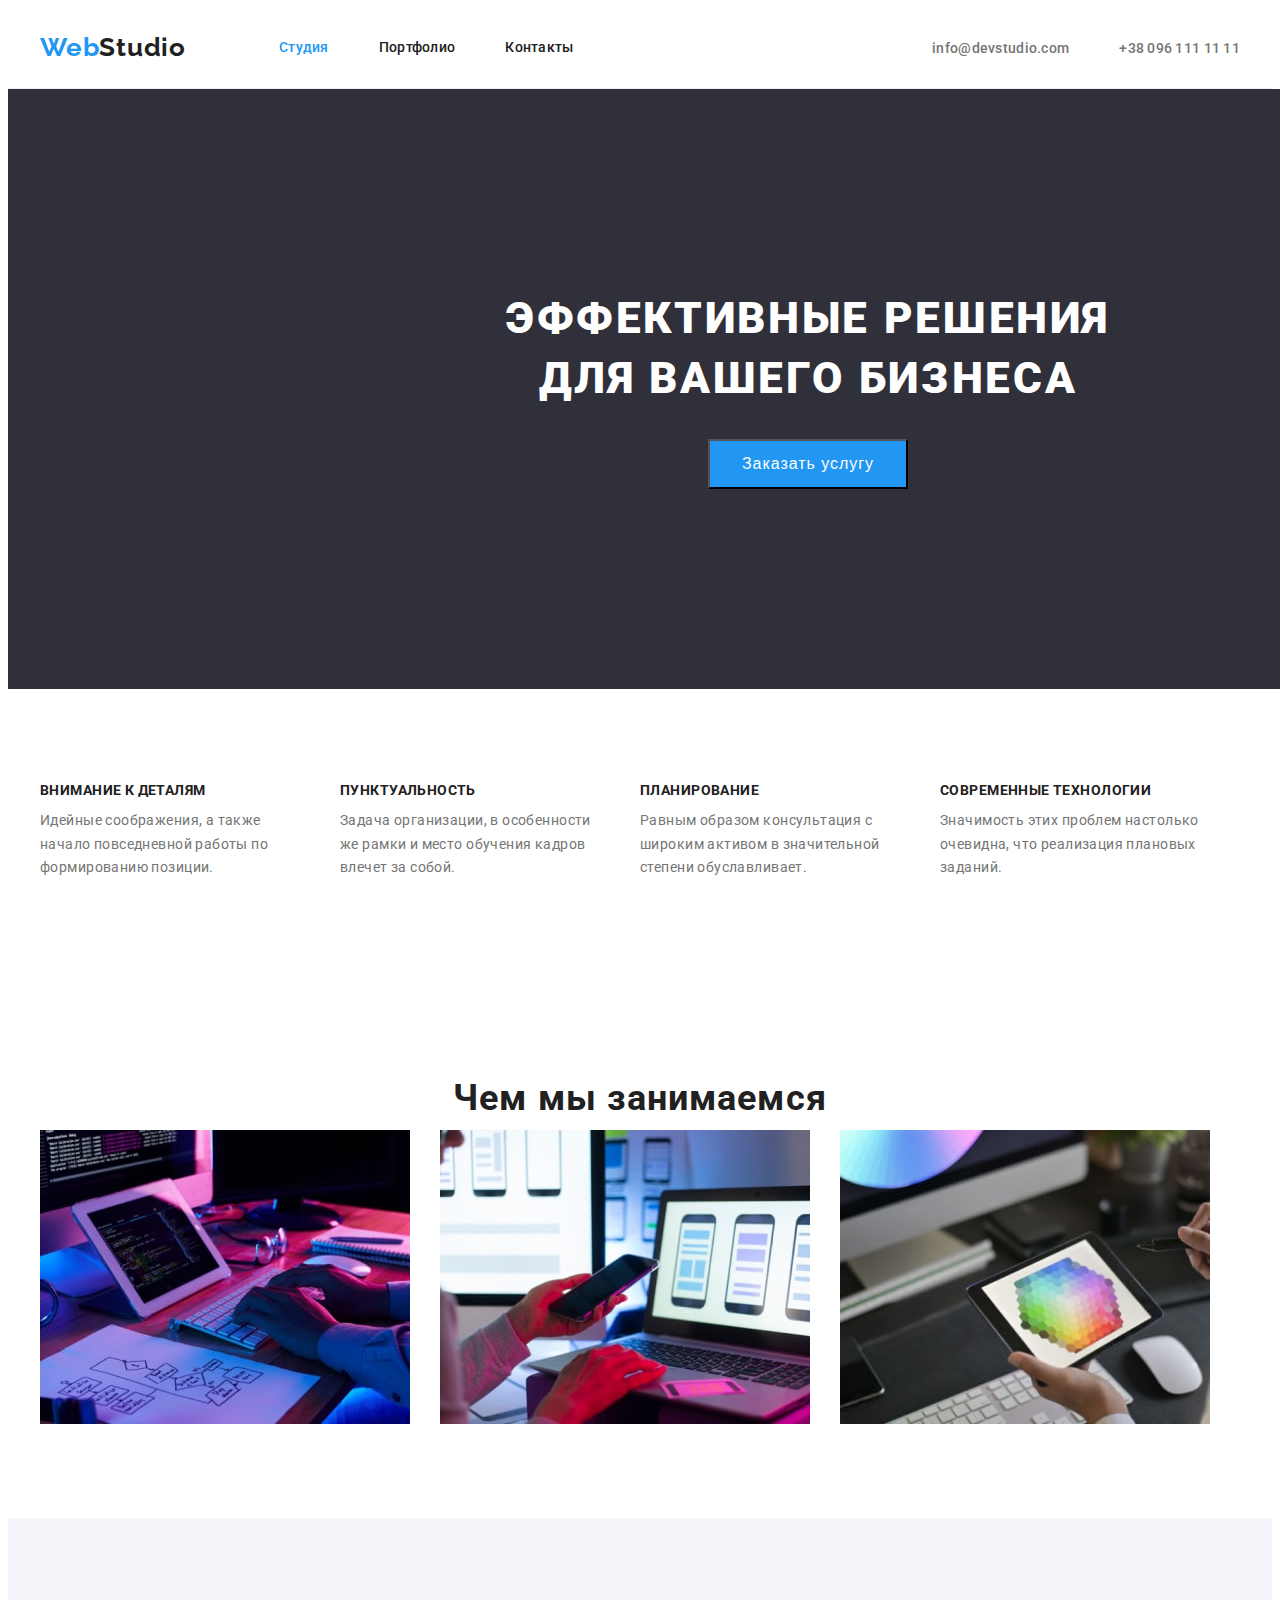
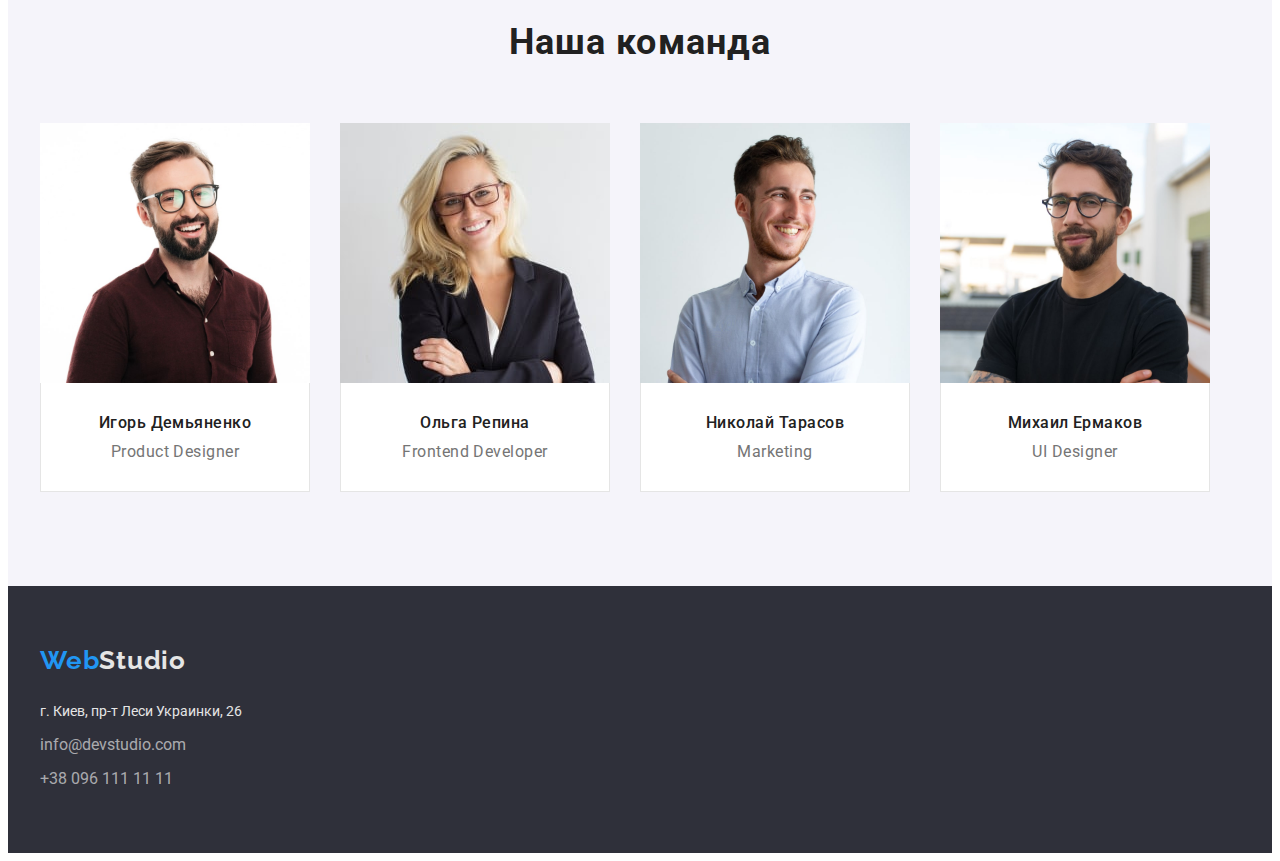
==== commit 62ce0856: "+" ====
--- a/index.html
+++ b/index.html
@@ -26,14 +26,14 @@
             </a>
             <nav class="header-nav">
                 <ul class="list list-header">
-                    <li> <a class="link link-header current" href="./index.html">Студия</a></li>
-                    <li> <a class="link link-header" href="./portfolio.html">Портфолио</a></li>
-                    <li> <a class="link link-header" href="">Контакты</a></li>
+                    <li class="item-header"> <a class="link link-header current" href="./index.html">Студия</a></li>
+                    <li class="item-header"> <a class="link link-header" href="./portfolio.html">Портфолио</a></li>
+                    <li class="item-header"> <a class="link link-header" href="">Контакты</a></li>
                 </ul>
             </nav>
             <ul class="list list-contact">
-                <li><a class="link link-contact-header" href="mailto:info@example.com">info@devstudio.com</a></li>
-                <li><a class="link link-contact-header" href="tel:+380991111111">+38 096 111 11 11</a></li>
+                <li class="item-link-header"><a class="link link-contact-header" href="mailto:info@example.com">info@devstudio.com</a></li>
+                <li class="item-link-header"><a class="link link-contact-header" href="tel:+380991111111">+38 096 111 11 11</a></li>
             </ul>
         </div>
     </header>
@@ -52,9 +52,8 @@
             </section>
         
         <!--інфо-->
-        <div class="container container-info">
             <section class="info">
-
+    <div class="container container-info">
                 <ul class="list list-info">
                     <li class="item-info">
                         <h3 class="title-info">Внимание к деталям</h3>
--- a/css/styles.css
+++ b/css/styles.css
@@ -72,7 +72,8 @@
   display:flex;
   margin-left:  93px;;
 }
-.list-header .link-header:not(last-child){
+
+.item-header:not(:last-child){
   margin-right: 50px;
 }
 
@@ -89,7 +90,10 @@
   text-decoration: none;
   
 }
-.link-header:hover,:focus{
+.link-header:hover{
+  color: var(--accent-text-color);
+}
+.link-header:focus{
   color: var(--accent-text-color);
 }
 
@@ -105,10 +109,12 @@
     letter-spacing: 0.02em;
     text-decoration: none;
   }
-.link-contact-header:hover,
-:focus {
+.link-contact-header:hover {
   color:var(--accent-text-color);
   text-decoration: none;
+}
+.link-contact-header:focus{
+  color: var(--accent-text-color);
 }
 .nav-header{
   display:flex;
@@ -121,7 +127,7 @@
   display:flex;
   margin-left: auto;
 }
-.link-contact-header {
+.item-link-header:not(:last-child){
   margin-right: 50px;
 }
 .link {
@@ -132,7 +138,7 @@
   list-style: none;
 }
 /*------------main-------------*/
-.filter-container{
+.section-portfolio{
   padding-top: 94px;
   padding-bottom: 94px;
 }
@@ -140,7 +146,7 @@
   display: block;
   display: flex;
   justify-content: center;
-  margin-bottom: 34px;
+  margin-bottom: 50px;
 }
 .btn {
   font-weight: 500;
@@ -153,26 +159,23 @@
   margin-right: 8px;
   border: rgba(117, 117, 117, 1);
 }
-.btn:hover,
-:focus {
-  background-color: var(--accent-text-color);
+.btn:hover {
+  background-color:  var(--accent-text-color);
   color:#ffffff;
-
+}
+.btn:focus{
+  color: var(--accent-text-color);
 }
 .title-border{
   border: 1px solid var(--primary-fon-color);
-  border-top: none;
   background-color: white;
-  margin-bottom: 27px;
-  padding-top: 20px;
-  padding-bottom: 20px;
-  padding-left: 24px;
 }
 .title-foto {
   color: var(--title-text-color);
   font-weight: 700;
   font-size: 18px;
   line-height: 2;
+  margin-top: 20px;
 }
 .list-foto{
   display: flex;
@@ -181,13 +184,14 @@
 .item-foto{
   margin-right: 30px;
   width: 370px;
-}
+  margin-bottom: 27px;
+}
+
 .item-foto:nth-child(3n){
   margin-right: 0;
 }
 .text-foto{
   margin-top: 4px;
-  margin-bottom: 30px;
 }
 /*---------------------FOOTER----------------------*/
 
@@ -195,6 +199,9 @@
   background-color:  #2F303A;
   padding-bottom: 60px;
   padding-top: 60px;
+  max-width: 1600px;
+  margin-left: auto;
+  margin-right: auto;
 }
 .accent-text {
   color: var(--accent-text-color);
@@ -223,6 +230,12 @@
   font-style: normal;
   color:  rgba(255, 255, 255, 0.6);
 }
+.link-contact:focus{
+  color: var(--accent-text-color);
+}
+.link-contact:hover{
+  color: var(--accent-text-color);
+}
 
 .adress-footer{
   margin-top: 20px
@@ -232,12 +245,13 @@
 }
 
 /*------------------HERO----------------*/
-
-.hero-container{
+.hero{
   padding-top: 200px;
   padding-bottom: 200px;
   background-color: #2F303A;
-  max-width: 1600px;
+  margin-left: auto;
+  margin-right: auto;
+  width: 1600px;
 }
 .title-hero {
   display: block;
@@ -270,7 +284,7 @@
 }
 
 /*---------------INFO----------------*/
-.container-info{
+.info{
   padding-top: 94px;
   padding-bottom: 94px;
 }
@@ -311,7 +325,7 @@
   width: 370px;
 }
 
-.container-work{
+.work{
   padding-top: 94px;
   padding-bottom: 94px;
 
@@ -338,10 +352,13 @@
 .title-team{
   margin-bottom:50px;
 }
-.container-team{
+.team{
   padding-top: 94px;
   padding-bottom: 94px;
   background-color:  #F5F4FA;
+  margin-left: auto;
+  margin-right: auto;
+  max-width: 1600px;
 }
 .list-team{
   display: flex;
